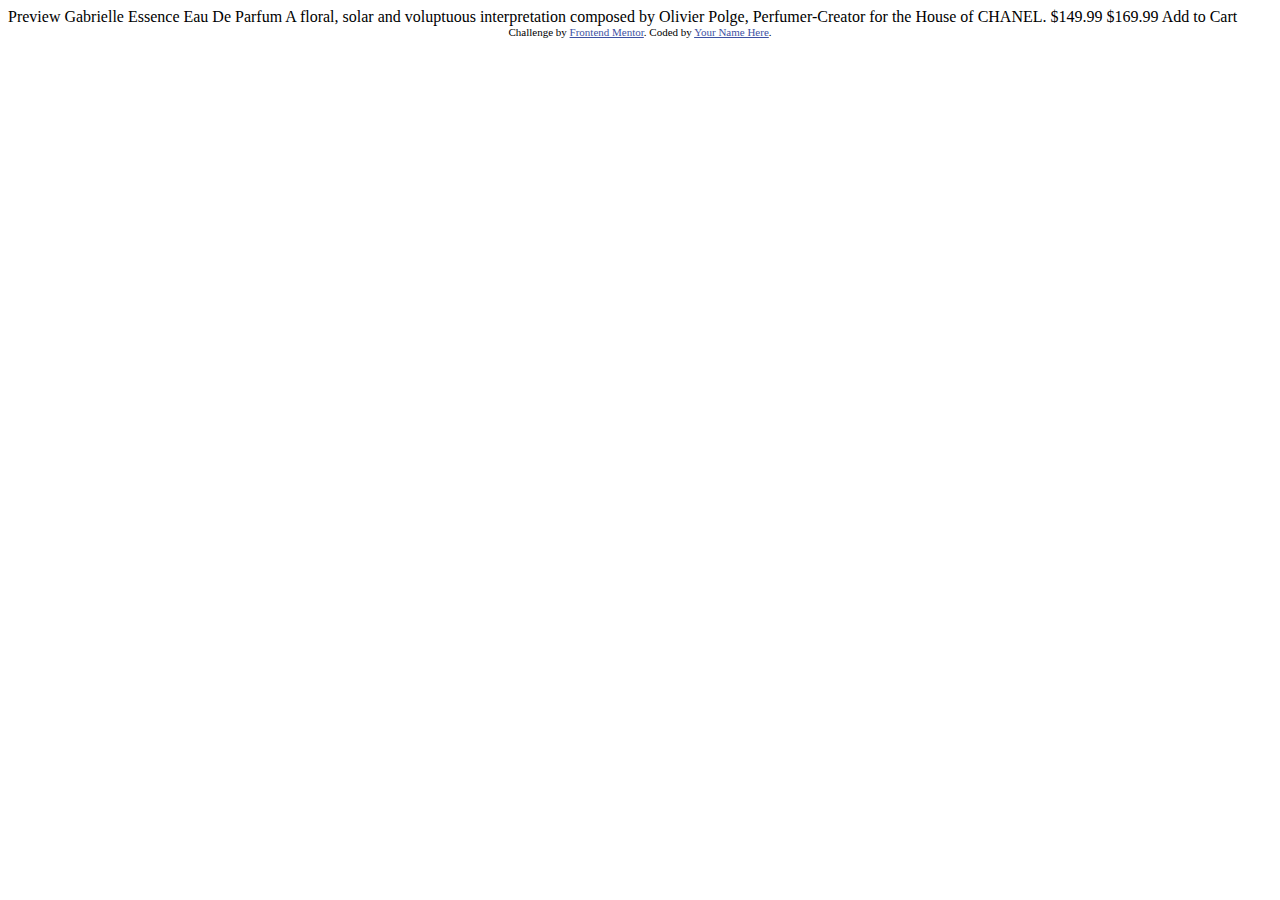
==== freeLvl1/Product-preview-card-component/index.html @ a05acec1 "starting frontend mentor" ====
<!DOCTYPE html>
<html lang="en">
<head>
  <meta charset="UTF-8">
  <meta name="viewport" content="width=device-width, initial-scale=1.0"> <!-- displays site properly based on user's device -->

  <link rel="icon" type="image/png" sizes="32x32" href="./images/favicon-32x32.png">
  
  <title>Frontend Mentor | Product preview card component</title>

  <!-- Feel free to remove these styles or customise in your own stylesheet 👍 -->
  <style>
    .attribution { font-size: 11px; text-align: center; }
    .attribution a { color: hsl(228, 45%, 44%); }
  </style>
</head>
<body>

  Preview

  Gabrielle Essence Eau De Parfum

  A floral, solar and voluptuous interpretation composed by Olivier Polge, 
  Perfumer-Creator for the House of CHANEL.

  $149.99
  $169.99

  Add to Cart
  
  <div class="attribution">
    Challenge by <a href="https://www.frontendmentor.io?ref=challenge" target="_blank">Frontend Mentor</a>. 
    Coded by <a href="#">Your Name Here</a>.
  </div>
</body>
</html>
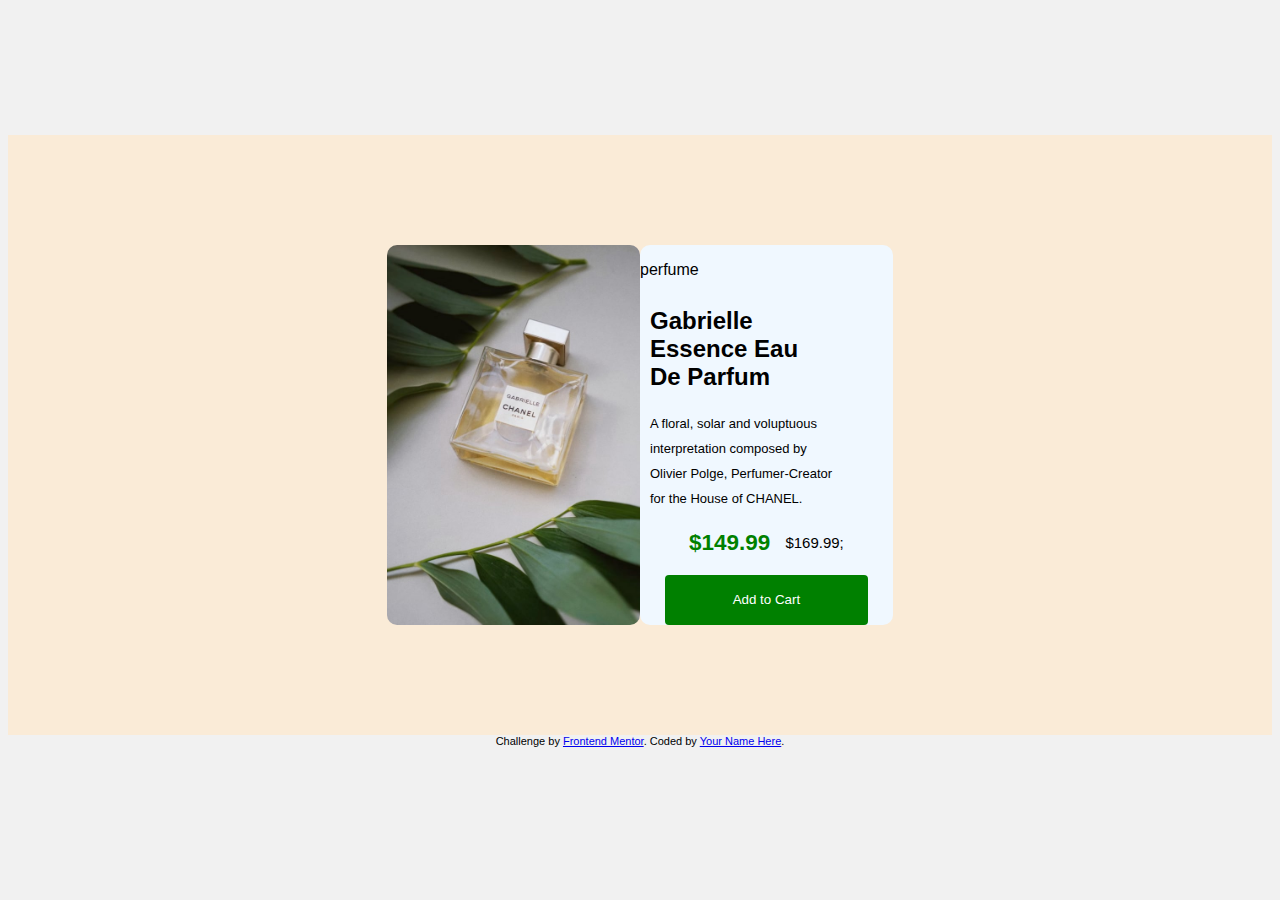
==== commit 6da1c0fc: "starting" ====
--- a/freeLvl1/Product-preview-card-component/index.html
+++ b/freeLvl1/Product-preview-card-component/index.html
@@ -1,36 +1,53 @@
 <!DOCTYPE html>
 <html lang="en">
-<head>
-  <meta charset="UTF-8">
-  <meta name="viewport" content="width=device-width, initial-scale=1.0"> <!-- displays site properly based on user's device -->
+  <head>
+    <meta charset="UTF-8" />
+    <meta name="viewport" content="width=device-width, initial-scale=1.0" />
+    <!-- displays site properly based on user's device -->
 
-  <link rel="icon" type="image/png" sizes="32x32" href="./images/favicon-32x32.png">
-  
-  <title>Frontend Mentor | Product preview card component</title>
+    <link
+      rel="icon"
+      type="image/png"
+      sizes="32x32"
+      href="./images/favicon-32x32.png"
+    />
+    <link rel="stylesheet" href="product-previu-card.css" />
 
-  <!-- Feel free to remove these styles or customise in your own stylesheet 👍 -->
-  <style>
-    .attribution { font-size: 11px; text-align: center; }
-    .attribution a { color: hsl(228, 45%, 44%); }
-  </style>
-</head>
-<body>
+    <title>Frontend Mentor | Product preview card component</title>
 
-  Preview
-
-  Gabrielle Essence Eau De Parfum
-
-  A floral, solar and voluptuous interpretation composed by Olivier Polge, 
-  Perfumer-Creator for the House of CHANEL.
-
-  $149.99
-  $169.99
-
-  Add to Cart
-  
-  <div class="attribution">
-    Challenge by <a href="https://www.frontendmentor.io?ref=challenge" target="_blank">Frontend Mentor</a>. 
-    Coded by <a href="#">Your Name Here</a>.
-  </div>
-</body>
-</html>+    <!-- Feel free to remove these styles or customise in your own stylesheet 👍 -->
+    <style></style>
+  </head>
+  <body>
+    <main class="container-main">
+      <div class="container-middle">
+        <div class="container-center">
+          <div class="container-center-left">
+            <img
+              src="/freeLvl1/Product-preview-card-component/images/image-product-desktop.jpg"
+            />
+          </div>
+          <div class="container-center-right">
+            <p>perfume</p>
+            <div class="container-center-right-title">
+              <h2><strong>Gabrielle Essence Eau De Parfum</strong></h2>
+            </div>
+              <p2>A floral, solar and voluptuous
+              interpretation composed by Olivier Polge, Perfumer-Creator for the
+              House of CHANEL.
+            </p2> 
+            <div class="container-center-right-price"><h2>$149.99 </h2> $169.99;
+            </div>
+            <button class="btn-cart">Add to Cart </button>
+          </div>
+        </div>
+      </div>
+    </main>
+    <div class="attribution">
+      Challenge by
+      <a href="https://www.frontendmentor.io?ref=challenge" target="_blank"
+        >Frontend Mentor</a
+      >. Coded by <a href="#">Your Name Here</a>.
+    </div>
+  </body>
+</html>
--- a/freeLvl1/Product-preview-card-component/product-previu-card.css
+++ b/freeLvl1/Product-preview-card-component/product-previu-card.css
@@ -0,0 +1,95 @@
+.attribution { font-size: 11px; text-align: center; };
+.attribution a { color: hsl(228, 45%, 44%); }
+
+body{
+    background-color: rgb(241, 241, 241);
+    font-family: Impact, Haettenschweiler, 'Arial Narrow Bold', sans-serif;
+}
+.container-main{
+    margin-top: 15vh;
+    display: flex;
+    justify-content: center;
+}
+
+.container-middle {
+    background-color: antiquewhite;
+    display: flex;
+    justify-content: center;
+    align-items: center;
+    height: 600px;
+}
+
+.container-center{
+    display: flex;
+    flex-direction: row;
+    border-radius: 10px;
+    justify-content: center;
+    width: 40%;
+}
+
+.container-center-left{
+    display: flex;
+    border-radius: 10px;
+    width: 50%;
+    height: 50%;
+}
+.container-center-left img{
+    width: 100%;
+    height: 100%;
+    border-radius: 10px;
+}
+.container-center-right {
+    background-color: aliceblue;
+    display: flex;
+    flex-direction: column;
+    width: 50%;
+    border-radius: 10px;
+}
+
+.container-center-right-price {
+    display: flex;
+    flex-direction: row;
+    align-items: center;
+    gap: 15px;
+    font-size: 15px;
+    align-self: center;
+
+}
+.container-center-right-price h2{
+    color: green;
+    display: flex;
+    justify-content: flex-start;
+}
+.container-center-right-price h2{
+    color: green;
+}
+.btn-cart {
+    background-color: green;
+    color: white;
+    border: none;
+    border-radius: 4px;
+    height: 50px;
+    width: 80%;
+    display: flex;
+    align-self: center;
+    justify-content: center;
+    align-items: center;
+}
+
+.container-center-right-title {
+    text-align: start;
+    width: 70%;
+    margin-left: 10px;
+}
+
+.container-center-right p2{
+    line-height: 25px;
+    font-size: 13px;
+    margin-left: 10px;
+    width: 75%;
+
+}
+
+.container-center-right p { 
+    height: 10px;
+}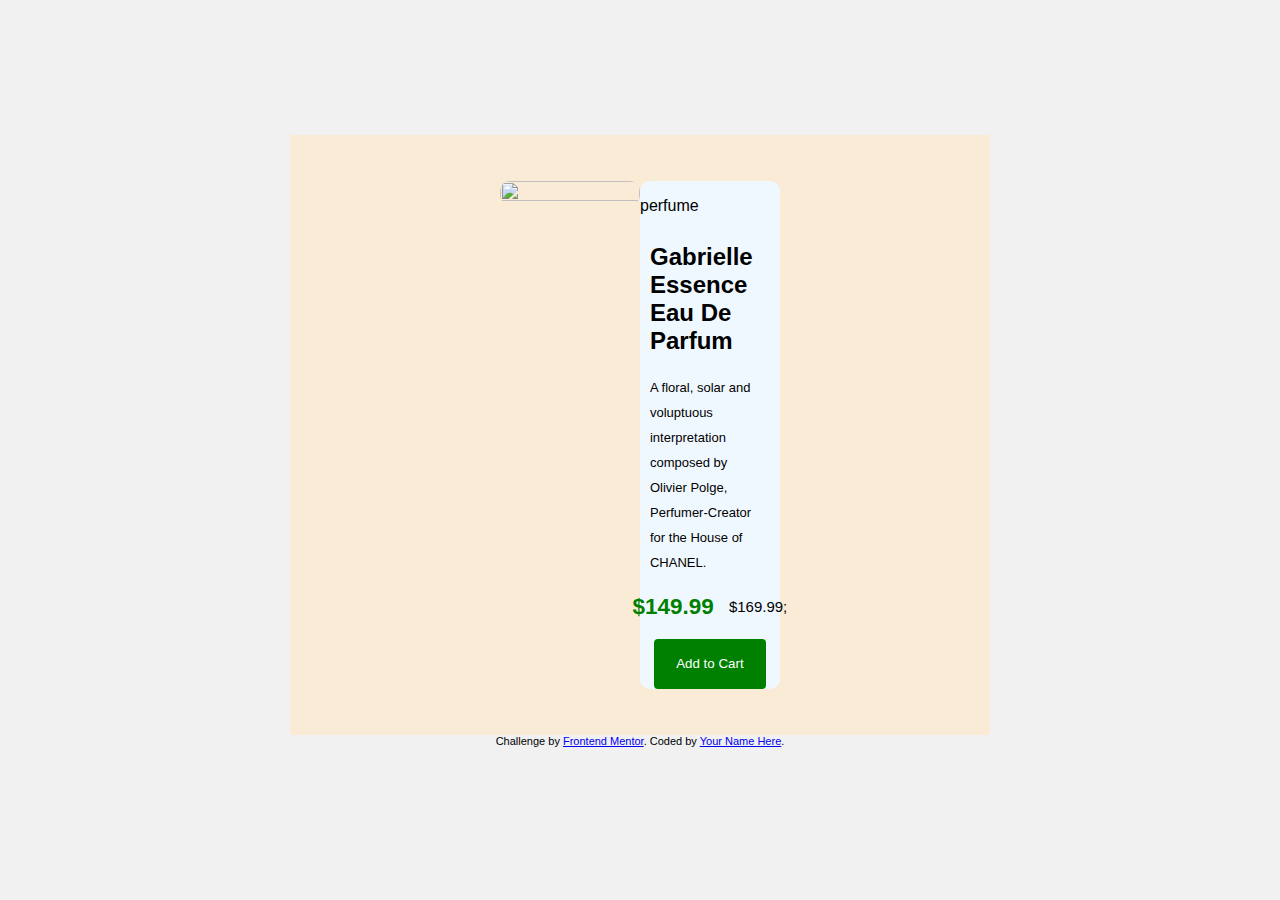
==== commit a865520b: "ajustando" ====
--- a/freeLvl1/Product-preview-card-component/index.html
+++ b/freeLvl1/Product-preview-card-component/index.html
@@ -24,7 +24,7 @@
         <div class="container-center">
           <div class="container-center-left">
             <img
-              src="/freeLvl1/Product-preview-card-component/images/image-product-desktop.jpg"
+              src="/Product-preview-card-component/images/image-product-desktop.jpg"
             />
           </div>
           <div class="container-center-right">
@@ -35,7 +35,7 @@
               <p2>A floral, solar and voluptuous
               interpretation composed by Olivier Polge, Perfumer-Creator for the
               House of CHANEL.
-            </p2> 
+            </p2>
             <div class="container-center-right-price"><h2>$149.99 </h2> $169.99;
             </div>
             <button class="btn-cart">Add to Cart </button>
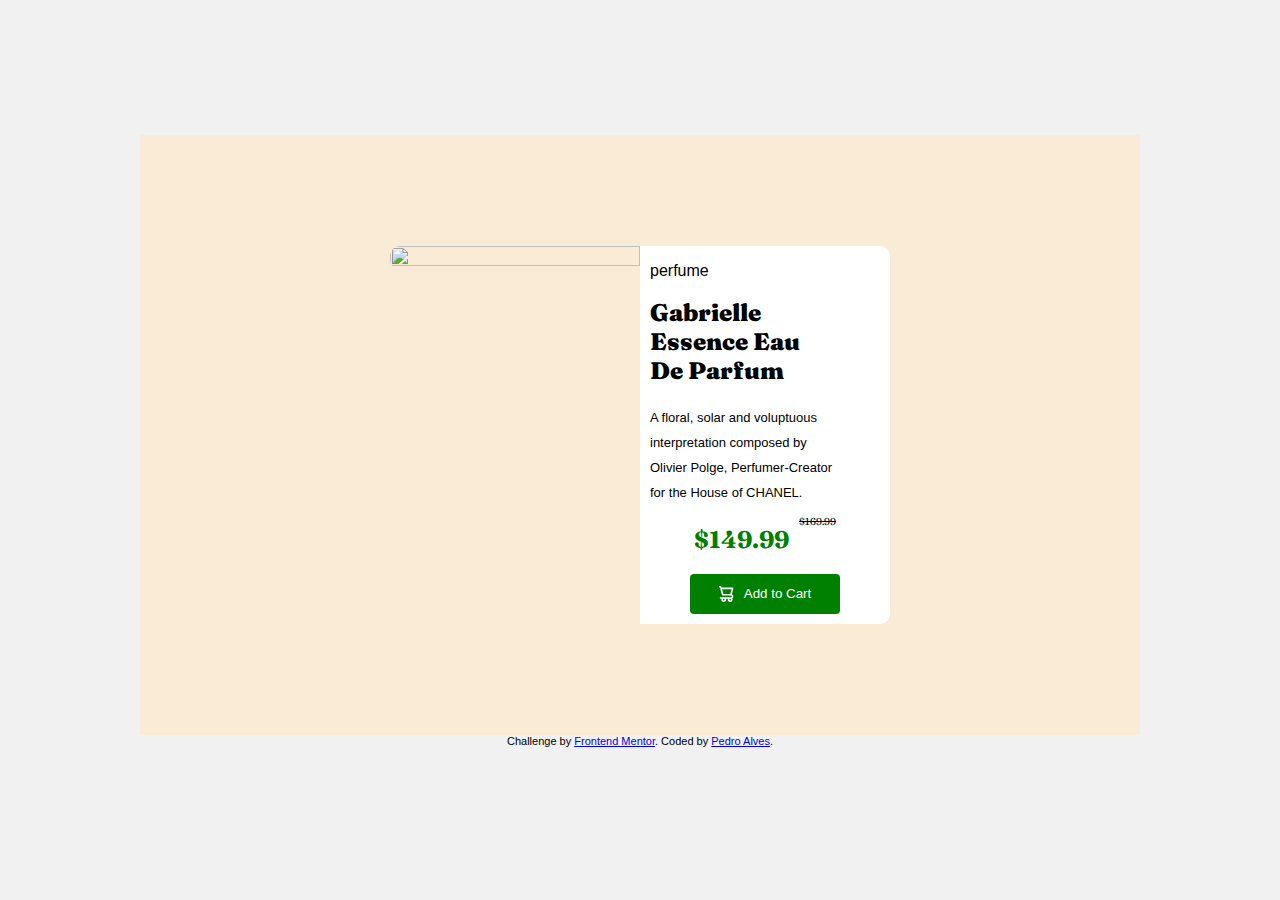
==== commit a05446c3: "first challenge done ?" ====
--- a/freeLvl1/Product-preview-card-component/index.html
+++ b/freeLvl1/Product-preview-card-component/index.html
@@ -12,6 +12,19 @@
       href="./images/favicon-32x32.png"
     />
     <link rel="stylesheet" href="product-previu-card.css" />
+    <link rel="stylesheet" href="style.css" />
+    <link rel="preconnect" href="https://fonts.googleapis.com/" />
+    <link rel="preconnect" href="https://fonts.gstatic.com/" crossorigin />
+    <link
+      href="https://fonts.googleapis.com/css2?family=Montserrat:wght@500;700&display=swap"
+      rel="stylesheet"
+    />
+    <link rel="preconnect" href="https://fonts.googleapis.com/" />
+    <link rel="preconnect" href="https://fonts.gstatic.com/" crossorigin />
+    <link
+      href="https://fonts.googleapis.com/css2?family=Fraunces:opsz,wght@9..144,700&display=swap"
+      rel="stylesheet"
+    />
 
     <title>Frontend Mentor | Product preview card component</title>
 
@@ -23,9 +36,12 @@
       <div class="container-middle">
         <div class="container-center">
           <div class="container-center-left">
-            <img
+            <img class="img-desktop"
               src="/Product-preview-card-component/images/image-product-desktop.jpg"
             />
+            <img class="img-mobile"
+            src="/Product-preview-card-component/images/image-product-mobile.jpg"
+          />
           </div>
           <div class="container-center-right">
             <p>perfume</p>
@@ -36,9 +52,20 @@
               interpretation composed by Olivier Polge, Perfumer-Creator for the
               House of CHANEL.
             </p2>
-            <div class="container-center-right-price"><h2>$149.99 </h2> $169.99;
+            <div class="container-center-right-price">
+              <div class="container-center-right-price-green">
+              <h2>$149.99 </h2>
             </div>
-            <button class="btn-cart">Add to Cart </button>
+            <div class="container-center-right-price-black">
+              <p>$169.99</p>
+          </div>
+            </div>
+            <div class="container-btn">
+            <button class="btn-cart">
+              <img src="images/icon-cart.svg">
+              Add to Cart
+            </button>
+          </div>
           </div>
         </div>
       </div>
@@ -47,7 +74,7 @@
       Challenge by
       <a href="https://www.frontendmentor.io?ref=challenge" target="_blank"
         >Frontend Mentor</a
-      >. Coded by <a href="#">Your Name Here</a>.
+      >. Coded by <a href="#">Pedro Alves</a>.
     </div>
   </body>
 </html>
--- a/freeLvl1/Product-preview-card-component/product-previu-card.css
+++ b/freeLvl1/Product-preview-card-component/product-previu-card.css
@@ -1,5 +1,7 @@
 .attribution { font-size: 11px; text-align: center; };
 .attribution a { color: hsl(228, 45%, 44%); }
+
+@import url('https://fonts.googleapis.com/css2?family=Montserrat:wght@500&display=swap');
 
 body{
     background-color: rgb(241, 241, 241);
@@ -17,6 +19,7 @@
     justify-content: center;
     align-items: center;
     height: 600px;
+    width: 1000px;
 }
 
 .container-center{
@@ -24,35 +27,37 @@
     flex-direction: row;
     border-radius: 10px;
     justify-content: center;
-    width: 40%;
+    width: 50%;
+
 }
-
+.img-mobile{
+    display: none;
+}
 .container-center-left{
     display: flex;
-    border-radius: 10px;
+    border-radius: 10px 0px 0px 10px;
     width: 50%;
     height: 50%;
 }
-.container-center-left img{
+.img-desktop {
     width: 100%;
     height: 100%;
-    border-radius: 10px;
+    border-radius: 10px 0px 0px 10px;
 }
 .container-center-right {
-    background-color: aliceblue;
+    background-color: hsl(0, 0%, 100%);
     display: flex;
     flex-direction: column;
     width: 50%;
-    border-radius: 10px;
+    height: 50%;
+    border-radius: 0px 10px 10px 0px;
 }
 
 .container-center-right-price {
     display: flex;
     flex-direction: row;
-    align-items: center;
-    gap: 15px;
-    font-size: 15px;
-    align-self: center;
+    justify-content: center;
+    font-family: "Fraunces", serif;
 
 }
 .container-center-right-price h2{
@@ -60,26 +65,36 @@
     display: flex;
     justify-content: flex-start;
 }
-.container-center-right-price h2{
-    color: green;
+.container-center-right-price-black {
+    text-decoration: line-through;
+    font-size: 10px;
+}
+
+.container-btn {
+    height: 50px;
+    width: 100%;
+    display: flex;
+    align-self: center;
+    justify-content: center;
 }
 .btn-cart {
     background-color: green;
     color: white;
     border: none;
     border-radius: 4px;
-    height: 50px;
-    width: 80%;
     display: flex;
-    align-self: center;
+    gap: 10px;
+    align-items: center;
     justify-content: center;
-    align-items: center;
+    margin-bottom: 10px;
+    width: 60%;
 }
 
 .container-center-right-title {
     text-align: start;
     width: 70%;
     margin-left: 10px;
+    font-family: "Fraunces", serif;
 }
 
 .container-center-right p2{
@@ -90,6 +105,73 @@
 
 }
 
-.container-center-right p { 
-    height: 10px;
+.container-center-right p {
+    height: 0px;
+    margin-left: 10px;
+}
+
+@media (max-width: 545px) and (min-width:375px) {
+    body {
+        display: flex;
+        flex-direction: column;
+    }
+    .container-main {
+        margin: 0;
+        width: 100vw;
+    }
+    .container-middle{
+        display: flex;
+        flex-direction: column;
+
+    }
+    .container-center{
+        display: flex;
+        flex-direction: column;
+        align-items: center;
+    }
+    .container-center-right {
+        width: 70vw;
+        display: flex;
+        height: 100%;
+        border-radius:  0px 0px 10px 10px;
+    }
+
+    .container-center-right p2{
+        line-height: 20px;
+        margin-left: 10px;
+        font-size: 16px;
+        color: gray;
+    }
+    .container-center-right-price {
+        display: flex;
+        flex-direction: row;
+        justify-content: flex-start;
+        margin-left: 10px;
+    }
+    .container-center-right-price-black {
+        display: flex;
+        justify-self: center;
+        align-items: center;
+    }
+    .container-center-right-price-green  {
+        display: flex;
+        justify-content: center;
+        align-self: center;
+    }
+    .container-center-left{
+        width: 70vw;
+        height: 30vh;
+
+    }
+    .img-desktop {
+        display: none;
+    }
+    .img-mobile {
+        display:block;
+        width: 100%;
+        height: 100%;
+        border-radius: 10px 10px 0px 0px;
+    }
+
+
 }